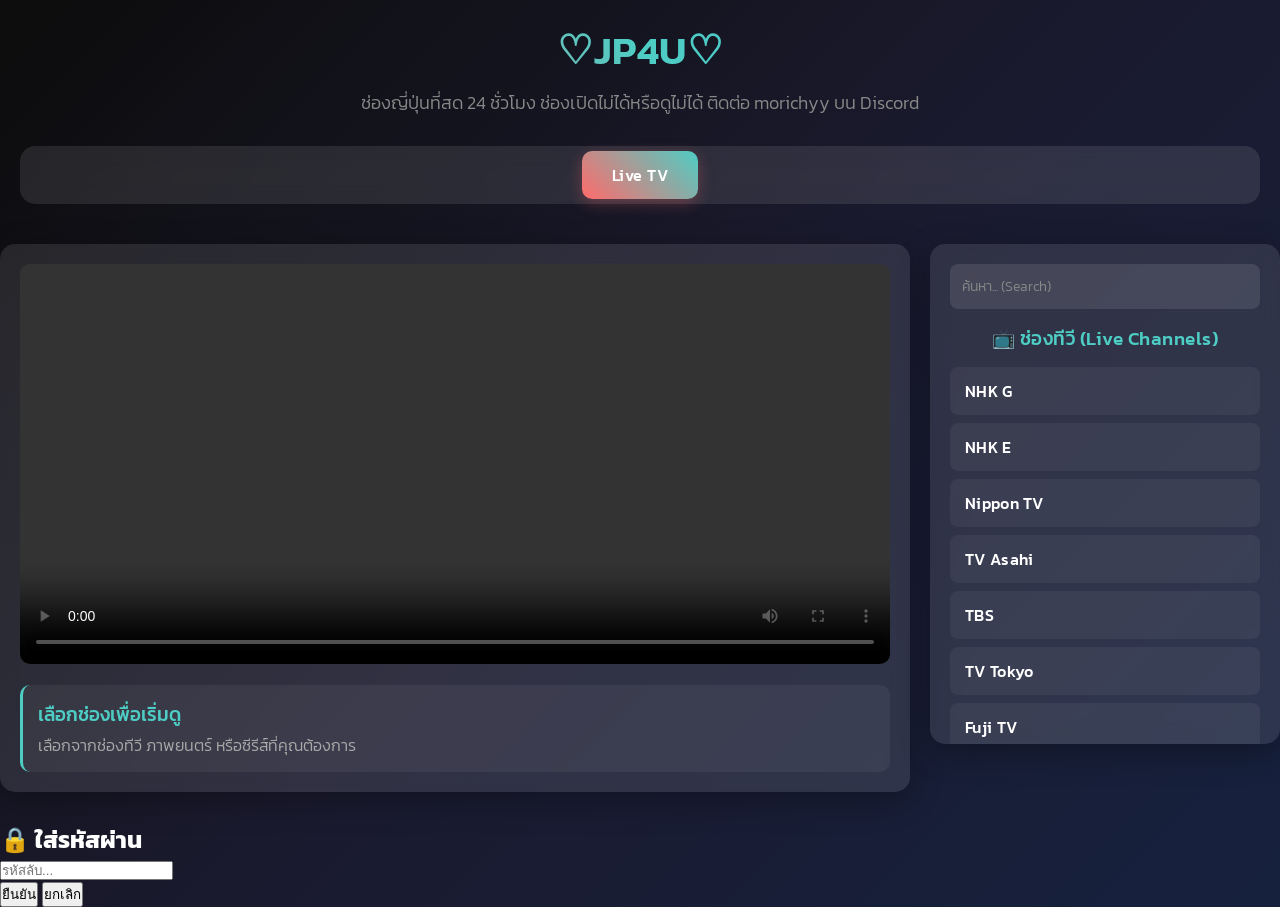
==== index.html @ f61f62c7 "Update index.html" ====
<!DOCTYPE html>
<html lang="en">
<head>
    <meta charset="UTF-8">
    <meta name="viewport" content="width=device-width, initial-scale=1.0">
    <title>🌸JP4U - IPTV ช่องญี่ปุ่นที่เยอะที่สุด🌸</title>
    
    <!-- Video.js CSS -->
    <link href="https://vjs.zencdn.net/8.6.1/video-js.css" rel="stylesheet">
    
    <!-- Kanit Thai Font -->
    <link href="https://fonts.googleapis.com/css2?family=Kanit:wght@300;400;500;600;700&display=swap" rel="stylesheet">
    
    <style>
        * {
            margin: 0;
            padding: 0;
            box-sizing: border-box;
        }

        body {
            font-family: 'Kanit', sans-serif;
            background: linear-gradient(135deg, #0c0c0c 0%, #1a1a2e 50%, #16213e 100%);
            color: #ffffff;
            min-height: 100vh;
        }

        .container {
            max-width: 1400px;
            margin: 0 auto;
            padding: 20px;
        }

        .header {
            text-align: center;
            margin-bottom: 30px;
        }

        .header h1 {
            font-size: 2.5rem;
            background: linear-gradient(45deg, #ff6b6b, #4ecdc4, #45b7d1);
            -webkit-background-clip: text;
            -webkit-text-fill-color: transparent;
            background-clip: text;
            margin-bottom: 10px;
            font-weight: 600;
            letter-spacing: 0.5px;
        }

        .header p {
            color: #888;
            font-size: 1.1rem;
            font-weight: 300;
        }

        .tabs {
            display: flex;
            justify-content: center;
            margin-bottom: 20px;
            background: rgba(255, 255, 255, 0.1);
            border-radius: 15px;
            padding: 5px;
            backdrop-filter: blur(10px);
        }

        .tab {
            padding: 12px 30px;
            cursor: pointer;
            border-radius: 10px;
            transition: all 0.3s ease;
            font-weight: 500;
            margin: 0 5px;
            letter-spacing: 0.5px;
        }

        .tab.active {
            background: linear-gradient(45deg, #ff6b6b, #4ecdc4);
            color: white;
            box-shadow: 0 4px 15px rgba(255, 107, 107, 0.3);
        }

        .tab:hover:not(.active) {
            background: rgba(255, 255, 255, 0.2);
        }

        .player-section {
            display: grid;
            grid-template-columns: 1fr 350px;
            gap: 20px;
            margin-bottom: 30px;
        }

        .video-container {
            background: rgba(255, 255, 255, 0.1);
            border-radius: 15px;
            padding: 20px;
            backdrop-filter: blur(10px);
            box-shadow: 0 8px 32px rgba(0, 0, 0, 0.3);
        }

        .video-js {
            width: 100%;
            height: 400px;
            border-radius: 10px;
        }

        .current-info {
            margin-top: 15px;
            padding: 15px;
            background: rgba(255, 255, 255, 0.05);
            border-radius: 10px;
            border-left: 3px solid #4ecdc4;
        }

        .current-info h3 {
            color: #4ecdc4;
            margin-bottom: 5px;
            font-weight: 500;
        }

        .current-info p {
            color: #aaa;
            font-weight: 300;
        }

        .channels-panel {
            background: rgba(255, 255, 255, 0.1);
            border-radius: 15px;
            padding: 20px;
            backdrop-filter: blur(10px);
            box-shadow: 0 8px 32px rgba(0, 0, 0, 0.3);
            max-height: 500px;
            overflow-y: auto;
        }

        .channels-panel h3 {
            margin-bottom: 15px;
            color: #4ecdc4;
            text-align: center;
            font-weight: 500;
            letter-spacing: 0.5px;
        }

        .content-section {
            display: none;
        }

        .content-section.active {
            display: block;
        }

        .channel-item, .movie-item, .series-item {
            padding: 12px;
            margin-bottom: 8px;
            background: rgba(255, 255, 255, 0.05);
            border-radius: 8px;
            cursor: pointer;
            transition: all 0.3s ease;
            border-left: 3px solid transparent;
        }

        .channel-item:hover, .movie-item:hover, .series-item:hover {
            background: rgba(255, 255, 255, 0.15);
            border-left-color: #4ecdc4;
            transform: translateX(5px);
        }

        .channel-item.active, .movie-item.active, .episode-item.active {
            background: linear-gradient(45deg, rgba(255, 107, 107, 0.3), rgba(78, 205, 196, 0.3));
            border-left-color: #ff6b6b;
        }

        .channel-name {
            font-weight: 500;
            font-size: 1rem;
            letter-spacing: 0.3px;
        }

        .series-episodes {
            margin-top: 10px;
            padding-left: 15px;
            display: none;
        }

        .series-item.expanded .series-episodes {
            display: block;
        }

        .episode-item {
            padding: 8px 12px;
            margin: 5px 0;
            background: rgba(255, 255, 255, 0.03);
            border-radius: 5px;
            cursor: pointer;
            font-size: 0.9rem;
            transition: all 0.2s ease;
            border-left: 3px solid transparent;
            font-weight: 400;
        }

        .episode-item:hover {
            background: rgba(78, 205, 196, 0.2);
            border-left-color: #4ecdc4;
        }

        .search-box {
            width: 100%;
            padding: 12px;
            margin-bottom: 15px;
            background: rgba(255, 255, 255, 0.1);
            border: none;
            border-radius: 8px;
            color: white;
            font-size: 14px;
            font-family: 'Kanit', sans-serif;
            font-weight: 300;
        }

        .search-box::placeholder {
            color: #888;
            font-family: 'Kanit', sans-serif;
        }

        .search-box:focus {
            outline: none;
            background: rgba(255, 255, 255, 0.15);
            box-shadow: 0 0 10px rgba(78, 205, 196, 0.3);
        }

        @media (max-width: 768px) {
            .player-section {
                grid-template-columns: 1fr;
            }
            
            .tabs {
                flex-wrap: wrap;
            }
            
            .tab {
                margin: 5px;
                padding: 10px 20px;
            }
            
            .header h1 {
                font-size: 2rem;
            }
        }

        /* Custom scrollbar */
        .channels-panel::-webkit-scrollbar {
            width: 6px;
        }

        .channels-panel::-webkit-scrollbar-track {
            background: rgba(255, 255, 255, 0.1);
            border-radius: 3px;
        }

        .channels-panel::-webkit-scrollbar-thumb {
            background: linear-gradient(45deg, #ff6b6b, #4ecdc4);
            border-radius: 3px;
        }

        .loading {
            text-align: center;
            padding: 20px;
            color: #888;
            font-weight: 300;
        }
    </style>
</head>
<body>
    <div class="container">
        <div class="header">
            <h1>♡JP4U♡</h1>
            <p>ช่องญี่ปุ่นที่สด 24 ชั่วโมง ช่องเปิดไม่ได้หรือดูไม่ได้ ติดต่อ morichyy บน Discord</p>
        </div>

        <div class="tabs">
            <div class="tab active" data-tab="live">Live TV</div>
           <! -- <div class="tab" data-tab="movies"></div> 
           <! -- <div class="tab" data-tab="series"></div>
        </div>

        <div class="player-section">
            <div class="video-container">
                <video
                    id="video-player"
                    class="video-js vjs-default-skin"
                    controls
                    preload="none"
                    width="100%"
                    height="400"
                    data-setup='{}'>
                    <p class="vjs-no-js">
                        To view this video please enable JavaScript, and consider upgrading to a web browser that
                        <a href="https://videojs.com/html5-video-support/" target="_blank">supports HTML5 video</a>.
                    </p>
                </video>
                
                <div class="current-info">
                    <h3 id="current-title">เลือกช่องเพื่อเริ่มดู</h3>
                    <p id="current-description">เลือกจากช่องทีวี ภาพยนตร์ หรือซีรีส์ที่คุณต้องการ</p>
                </div>
            </div>

            <div class="channels-panel">
                <input type="text" class="search-box" placeholder="ค้นหา... (Search)" id="search-input">
                
                <!-- Live TV Section -->
                <div class="content-section active" id="live-content">
                    <h3>📺 ช่องทีวี (Live Channels)</h3>
                    <div id="channels-list">
                        <div class="loading">กำลังโหลดช่องรายการ...</div>
                    </div>
                </div>

                <!-- Movies Section -->
                <div class="content-section" id="movies-content">
                    <h3>🎬 ภาพยนตร์ (Movies)</h3>
                    <div id="movies-list">
                        <div class="loading">กำลังโหลดภาพยนตร์...</div>
                    </div>
                </div>

                <!-- Series Section -->
                <div class="content-section" id="series-content">
                    <h3>📺 ซีรีส์ (TV Series)</h3>
                    <div id="series-list">
                        <div class="loading">กำลังโหลดซีรีส์...</div>
                    </div>
                </div>
            </div>
        </div>
    </div>

    <!-- Video.js JavaScript -->
    <script src="https://vjs.zencdn.net/8.6.1/video.min.js"></script>

    <script>
        // Wait for DOM to be fully loaded
        document.addEventListener('DOMContentLoaded', function() {
            console.log('DOM loaded, initializing app...');

            // Sample channels
            const liveChannels = [
				{
                    name: "NHK G",
                    url: "https://mt01.utako.moe/NHK_G/index.m3u8"
                },
                {
                    name: "NHK E",
                    url: "https://mt01.utako.moe/NHK_E/index.m3u8"
                },
                {
                    name: "Nippon TV",
                    url: "https://mt01.utako.moe/Nippon_TV/index.m3u8"
                },
                {
                    name: "TV Asahi",
                    url: "https://mt01.utako.moe/TV_Asahi/index.m3u8"
                },
                {
                    name: "TBS",
                    url: "https://mt01.utako.moe/TBS/index.m3u8"
                },
                {
                    name: "TV Tokyo",
                    url: "https://mt01.utako.moe/TV_Tokyo/index.m3u8"
                },
                {
                    name: "Fuji TV",
                    url: "https://mt01.utako.moe/Fuji_TV/index.m3u8"
                },
                {
                    name: "Tokyo MX1",
                    url: "https://mt01.utako.moe/Tokyo_MX1/index.m3u8"
                },
                {
                    name: "Tokyo MX2",
                    url: "https://mt01.utako.moe/mx2test/index.m3u8"
                },
                {
                    name: "MBS",
                    url: "https://mt01.utako.moe/mbs/index.m3u8"
                },
                {
                    name: "ABC",
                    url: "https://mt01.utako.moe/abc/index.m3u8"
                },
                {
                    name: "TV Osaka",
                    url: "https://mt01.utako.moe/tvo/index.m3u8"
                },
                {
                    name: "Kansai TV",
                    url: "https://mt01.utako.moe/kansaitv/index.m3u8"
                },
                {
                    name: "KBS",
                    url: "https://mt01.utako.moe/kbs/index.m3u8"
                },
                {
                    name: "SUN",
                    url: "https://mt01.utako.moe/suntv/index.m3u8"
                },
                {
                    name: "NHK BS",
                    url: "https://mt01.utako.moe/NHK_BS/index.m3u8"
                },
                {
                    name: "Animax",
                    url: "https://mt01.utako.moe/Animax/index.m3u8"
                },
                {
                    name: "BS11",
                    url: "https://mt01.utako.moe/BS11/index.m3u8"
                },
                {
                    name: "NHK BS4K",
                    url: "https://mt01.utako.moe/bsp4k/index.m3u8"
                },
                {
                    name: "BS NTV",
                    url: "https://mt01.utako.moe/bsntv/index.m3u8"
                },
                {
                    name: "BS Asahi",
                    url: "https://mt01.utako.moe/bsasahi/index.m3u8"
                },
                {
                    name: "BS TBS",
                    url: "https://mt01.utako.moe/bstbs/index.m3u8"
                },
                {
                    name: "BS TV Tokyo",
                    url: "https://mt01.utako.moe/bstvtokyo/index.m3u8"
                },
                {
                    name: "BS Fuji",
                    url: "https://mt01.utako.moe/bsfuji/index.m3u8"
                },
                {
                    name: "BS TV Tokyo 4K",
                    url: "https://mt01.utako.moe/bstx4k/index.m3u8"
                },
                {
                    name: "WOWOW Prime",
                    url: "https://mt01.utako.moe/wprime/index.m3u8"
                },
                {
                    name: "WOWOW Cinema",
                    url: "https://mt01.utako.moe/wcinema/index.m3u8"
                },
                {
                    name: "WOWOW Live",
                    url: "https://mt01.utako.moe/wlive/index.m3u8"
                },
                {
                    name: "Animax",
                    url: "https://ca01.utako.moe/Animax/index.m3u8"
                },
                {
                    name: "Nihon Eiga Senmon",
                    url: "https://ca01.utako.moe/nihoneiga/index.m3u8"
                },
                {
                    name: "Sky A",
                    url: "https://ca01.utako.moe/skya/index.m3u8"
                },
                {
                    name: "JCOM BS",
                    url: "https://mt01.utako.moe/jcom_bs/index.m3u8"
                },
                {
                    name: "Green Channel",
                    url: "https://mt01.utako.moe/green/index.m3u8"
                },
                {
                    name: "JSport 1",
                    url: "https://mt01.utako.moe/js1/index.m3u8"
                },
                {
                    name: "JSport 2",
                    url: "https://mt01.utako.moe/js2/index.m3u8"
                },
                {
                    name: "JSport 3",
                    url: "https://mt01.utako.moe/js3/index.m3u8"
                },
                {
                    name: "JSport 4",
                    url: "https://mt01.utako.moe/js4/index.m3u8"
                },
                {
                    name: "Gaora Sports",
                    url: "https://mt01.utako.moe/gaora/index.m3u8"
                },
                {
                    name: "Fighting TV Samurai",
                    url: "https://ca01.utako.moe/fighting_tv/index.m3u8"
                },
                {
                    name: "Sport Live Plus",
                    url: "https://ca01.utako.moe/sport_live_plus/index.m3u8"
                },
                {
                    name: "AT-X",
                    url: "https://mt01.utako.moe/AT-X/index.m3u8"
                },
                {
                    name: "QVC",
                    url: "https://cdn-live1.qvc.jp/iPhone/1501/1501.m3u8"
                },
                {
                    name: "Space Shower TV",
                    url: "https://ca01.utako.moe/spaceshower/index.m3u8"
                },
                {
                    name: "MTV Japan",
                    url: "https://ca01.utako.moe/mtv/index.m3u8"
                },
                {
                    name: "Kayo Pops",
                    url: "https://ca01.utako.moe/kayopops/index.m3u8"
                },
                {
                    name: "Disney Channel Japan",
                    url: "https://ca01.utako.moe/disneychan/index.m3u8"
                },
                {
                    name: "Cartoon Network Japan",
                    url: "https://ca01.utako.moe/cartoon_network/index.m3u8"
                },
                {
                    name: "Nittele G+",
                    url: "https://ca01.utako.moe/ntvgplus/index.m3u8"
                },
                {
                    name: "Family Gekijyo",
                    url: "https://ca01.utako.moe/familygeki/index.m3u8"
                },
                {
                    name: "Mondo TV",
                    url: "https://ca01.utako.moe/mondo/index.m3u8"
                },
                {
                    name: "TV Asahi Channel 1",
                    url: "https://ca01.utako.moe/ex_ch1/index.m3u8"
                },
                {
                    name: "TV Asahi Channel 2",
                    url: "https://ca01.utako.moe/ex_ch2/index.m3u8"
                },
                {
                    name: "Fuji TV ONE",
                    url: "https://ca01.utako.moe/fuji_one/index.m3u8"
                },
                {
                    name: "Fuji TV TWO",
                    url: "https://ca01.utako.moe/fuji_two/index.m3u8"
                },
                {
                    name: "Fuji TV NEXT",
                    url: "https://ca01.utako.moe/fuji_next/index.m3u8"
                },
                {
                    name: "Neco Channel",
                    url: "https://ca01.utako.moe/neco/index.m3u8"
                },
                {
                    name: "Dlife",
                    url: "https://ca01.utako.moe/dlife/index.m3u8"
                },
                {
                    name: "Toei Channel",
                    url: "https://ca01.utako.moe/toei/index.m3u8"
                },
                {
                    name: "Entermei Tele",
                    url: "https://ca01.utako.moe/entermei_tele/index.m3u8"
                },
                {
                    name: "Home Drama Channel",
                    url: "https://ca01.utako.moe/homedrama/index.m3u8"
                },
                {
                    name: "TBS Channel 1",
                    url: "https://ca01.utako.moe/tbsch1/index.m3u8"
                },
                {
                    name: "TBS Channel 2",
                    url: "https://ca01.utako.moe/tbsch2/index.m3u8"
                },
                {
                    name: "Channel Ginga",
                    url: "https://ca01.utako.moe/gingach/index.m3u8"
                },
                {
                    name: "Tabi Channel",
                    url: "https://ca01.utako.moe/tabi/index.m3u8"
                },
                {
                    name: "Pigoo🔞(NSFW)",
                    url: "https://ca01.utako.moe/pigoo/index.m3u8"
                },
                {
                    name: "V Paradise💸🔞 (NSFW)",
                    url: "https://ca01.utako.moe/v_paradise/index.m3u8"
                }
            ];

            const movies = [
                {
                    name: "[พากย์ไทย] Teasing Master Takagi-san Movie - แกล้งนัก (รัก)นะรู้ยัง?",
                    url: "https://vod4.akamai-stream.com:8701/8DgDiMnH9HsWTf8PtdKaUg/1749253483/vodmux-lx3/client_6/vod/movie/P_Teasing_Master_Takagi_San_Movie_2024_JP_720.mp4/chunk.m3u8"
                }
            ];

            const series = [
                {
                    name: "[พากย์ไทย] Beyond Goodbye (2024) เกินจะเอ่ยคำลา",
                    episodes: [
                        { name: "เร็วๆนี้", url: "" }
                    ]
                }
            ];

			function playContent(content, type) {
    console.log('Playing content:', content.name, content.url);
    currentContent = content;

    if (!player) {
        console.error('Player not initialized');
        return;
    }

    try {
        // Update player source
        player.src({
            src: content.url,
            type: content.url.includes('.m3u8') ? 'application/x-mpegURL' : 'video/mp4'
        });

        // Update current info
        document.getElementById('current-title').textContent = content.name;
        document.getElementById('current-description').textContent = `กำลังเล่น: ${content.name}`;

        // Play the content
        player.ready(() => {
            player.play().catch(e => {
                console.log('Autoplay prevented:', e);
            });
        });
    } catch (error) {
        console.error('Error playing content:', error);
    }
}


            // Initialize Video.js player
            let player;
            
            try {
                player = videojs('video-player', {
                    fluid: true,
                    responsive: true,
                    playbackRates: [0.5, 1, 1.25, 1.5, 2],
                    controls: true,
                    preload: 'none'
                });
                console.log('Video.js player initialized');
            } catch (error) {
                console.error('Error initializing Video.js:', error);
            }

            // Current content tracking
            let currentContent = null;

            // Tab switching
            document.querySelectorAll('.tab').forEach(tab => {
                tab.addEventListener('click', () => {
                    console.log('Tab clicked:', tab.getAttribute('data-tab'));
                    
                    // Remove active class from all tabs
                    document.querySelectorAll('.tab').forEach(t => t.classList.remove('active'));
                    document.querySelectorAll('.content-section').forEach(s => s.classList.remove('active'));
                    
                    // Add active class to clicked tab
                    tab.classList.add('active');
                    const tabName = tab.getAttribute('data-tab');
                    document.getElementById(tabName + '-content').classList.add('active');
                    
                    // Clear search
                    document.getElementById('search-input').value = '';
                    filterContent('');
                });
            });

            // Search functionality
            document.getElementById('search-input').addEventListener('input', (e) => {
                filterContent(e.target.value.toLowerCase());
            });

            function filterContent(searchTerm) {
                const activeSection = document.querySelector('.content-section.active');
                const items = activeSection.querySelectorAll('.channel-item, .movie-item, .series-item');
                
                items.forEach(item => {
                    const name = item.querySelector('.channel-name')?.textContent.toLowerCase() || 
                               item.textContent.toLowerCase();
                    item.style.display = name.includes(searchTerm) ? 'block' : 'none';
                });
            }

            // Load content
            function loadChannels() {
                console.log('Loading channels...');
                const channelsList = document.getElementById('channels-list');
                channelsList.innerHTML = '';
                
                liveChannels.forEach((channel, index) => {
                    const channelDiv = document.createElement('div');
                    channelDiv.className = 'channel-item';
                    channelDiv.innerHTML = `<div class="channel-name">${channel.name}</div>`;
                    
                    channelDiv.addEventListener('click', () => {
                        console.log('Channel clicked:', channel.name);
                        playContent(channel, 'channel');
                        setActiveItem(channelDiv, 'channel-item');
                    });
                    
                    channelsList.appendChild(channelDiv);
                });
                console.log('Channels loaded');
            }

            function loadMovies() {
                console.log('Loading movies...');
                const moviesList = document.getElementById('movies-list');
                moviesList.innerHTML = '';
                
                movies.forEach(movie => {
                    const movieDiv = document.createElement('div');
                    movieDiv.className = 'movie-item';
                    movieDiv.innerHTML = `<div class="channel-name">${movie.name}</div>`;
                    
                    movieDiv.addEventListener('click', () => {
                        console.log('Movie clicked:', movie.name);
                        playContent(movie, 'movie');
                        setActiveItem(movieDiv, 'movie-item');
                    });
                    
                    moviesList.appendChild(movieDiv);
                });
                console.log('Movies loaded');
            }

            function loadSeries() {
                console.log('Loading series...');
                const seriesList = document.getElementById('series-list');
                seriesList.innerHTML = '';
                
                series.forEach(show => {
                    const seriesDiv = document.createElement('div');
                    seriesDiv.className = 'series-item';
                    seriesDiv.innerHTML = `
                        <div class="channel-name">${show.name}</div>
                        <div class="series-episodes">
                            ${show.episodes.map(episode => 
                                `<div class="episode-item" data-url="${episode.url}">${episode.name}</div>`
                            ).join('')}
                        </div>
                    `;
                    
                    // Toggle episodes visibility
                    seriesDiv.addEventListener('click', (e) => {
                        if (!e.target.classList.contains('episode-item')) {
                            seriesDiv.classList.toggle('expanded');
                        }
                    });
                    
                    // Episode click handlers
                    seriesDiv.querySelectorAll('.episode-item').forEach(episodeDiv => {
                        episodeDiv.addEventListener('click', (e) => {
                            e.stopPropagation();
                            const episodeData = {
                                name: episodeDiv.textContent,
                                url: episodeDiv.getAttribute('data-url')
                            };
                            console.log('Episode clicked:', episodeData.name);
                            playContent(episodeData, 'episode');
                            setActiveItem(episodeDiv, 'episode-item');
                        });
                    });
                    
                    seriesList.appendChild(seriesDiv);
                });
                console.log('Series loaded');
            }

            function setActiveItem(element, className) {
                // Remove active class from all items of the same type
                document.querySelectorAll('.' + className).forEach(item => {
                    item.classList.remove('active');
                });
                // Add active class to clicked item
                element.classList.add('active');
            }

            function playContent(content, type) {
                console.log('Playing content:', content.name, content.url);
                currentContent = content;
                
                if (!player) {
                    console.error('Player not initialized');
                    return;
                }
                
                try {
                    // Update player source
                    player.src({
                        src: content.url,
                        type: content.url.includes('.m3u8') ? 'application/x-mpegURL' : 'video/mp4'
                    });
                    
                    // Update current info
                    document.getElementById('current-title').textContent = content.name;
                    document.getElementById('current-description').textContent = `กำลังเล่น: ${content.name}`;
                    
                    // Play the content
                    player.ready(() => {
                        player.play().catch(e => {
                            console.log('Autoplay prevented:', e);
                        });
                    });
                } catch (error) {
                    console.error('Error playing content:', error);
                }
            }

            // Initialize content
            setTimeout(() => {
                loadChannels();
                loadMovies();
                loadSeries();
            }, 100);

            // Player event listeners
            if (player) {
                player.ready(() => {
                    console.log('Player is ready');
                });

                player.on('error', (e) => {
                    console.error('Player error:', e);
                    alert('Error loading stream. Please try another channel.');
                });

                player.on('loadstart', () => {
                    console.log('Loading started');
                });

                player.on('canplay', () => {
                    console.log('Can start playing');
                });
            }
        });
    </script>
</body>

	
  <!-- Popup Lock Modal -->
  <div id="lockModal" class="modal hidden">
    <div class="modal-content">
      <h2>🔒 ใส่รหัสผ่าน</h2>
      <input type="password" id="channelPassword" placeholder="รหัสลับ..." />
      <div class="modal-buttons">
        <button onclick="checkPassword()">ยืนยัน</button>
        <button onclick="closeLockModal()">ยกเลิก</button>
      </div>
      <p id="errorMessage" style="color:red; display:none;">❌ รหัสไม่ถูกต้อง!</p>
    </div>
  </div>

<script>
    let player = videojs('videoPlayer');
    let currentTab = 'live';
    let currentContent = null;
    let pendingLockedContent = null;
    const lockedChannels = ["Pigoo🔞(NSFW)", "V Paradise💸🔞 (NSFW)"];
    const channelPassword = "1234"; // ✅ ฟลุ๊คเปลี่ยนได้
</script>
	
</html>
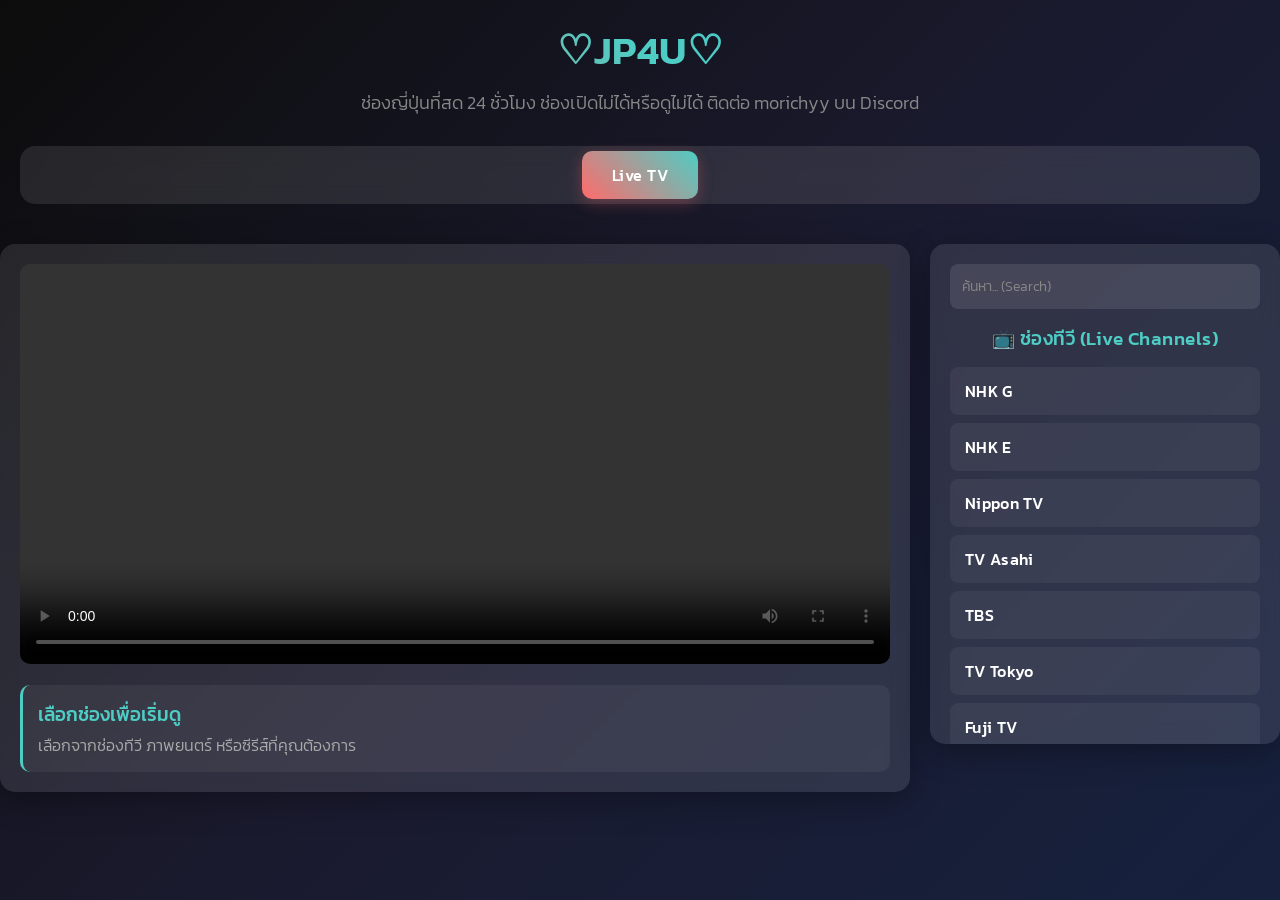
==== commit 4324ec64: "Update index.html" ====
--- a/index.html
+++ b/index.html
@@ -867,33 +867,164 @@
             }
         });
     </script>
-</body>
+
+	<!-- Popup Password Modal -->
+<div id="passwordModal" class="modal">
+  <div class="modal-content">
+    <h2>🔒 ช่องนี้ล็อกอยู่</h2>
+    <p>กรุณาใส่รหัสผ่านเพื่อเข้าชม</p>
+    <input type="password" id="channelPassword" placeholder="ใส่รหัสผ่าน...">
+    <div class="modal-buttons">
+      <button id="submitPassword">ยืนยัน</button>
+      <button id="cancelPassword">ยกเลิก</button>
+    </div>
+    <p id="passwordError" style="color: red; display:none; margin-top:10px;">รหัสผ่านไม่ถูกต้อง!</p>
+  </div>
+</div>
+
+<style>
+/* Modal popup style */
+.modal {
+  display: none;
+  position: fixed;
+  z-index: 9999;
+  left: 0;
+  top: 0;
+  width: 100%;
+  height: 100%;
+  background: rgba(0,0,0,0.75);
+  justify-content: center;
+  align-items: center;
+}
+
+.modal-content {
+  background: #1a1a2e;
+  padding: 25px;
+  border-radius: 12px;
+  width: 300px;
+  text-align: center;
+  box-shadow: 0 0 15px rgba(0,0,0,0.5);
+}
+
+.modal-content h2 {
+  margin-bottom: 10px;
+  color: #ff6b6b;
+}
+
+.modal-content p {
+  margin-bottom: 15px;
+  font-size: 14px;
+  color: #ccc;
+}
+
+.modal-content input {
+  width: 100%;
+  padding: 10px;
+  margin-bottom: 15px;
+  border: none;
+  border-radius: 8px;
+  outline: none;
+  font-size: 14px;
+  text-align: center;
+}
+
+.modal-buttons {
+  display: flex;
+  justify-content: space-between;
+}
+
+.modal-buttons button {
+  flex: 1;
+  margin: 0 5px;
+  padding: 10px;
+  border: none;
+  border-radius: 8px;
+  cursor: pointer;
+  background: linear-gradient(45deg, #4ecdc4, #45b7d1);
+  color: white;
+  font-weight: bold;
+  transition: 0.3s;
+}
+
+.modal-buttons button:hover {
+  background: linear-gradient(45deg, #ff6b6b, #4ecdc4);
+}
+</style>
+
+<script>
+let lockedChannels = ["Pigoo🔞(NSFW)", "V Paradise💸🔞 (NSFW)"];
+let correctPassword = "1234"; // ฟลุ๊คเปลี่ยนรหัสได้ตรงนี้
+let pendingChannel = null;
+
+// ฟังก์ชันแก้ไขจาก loadChannels()
+function loadChannels() {
+  console.log('Loading channels...');
+  const channelsList = document.getElementById('channels-list');
+  channelsList.innerHTML = '';
+  
+  liveChannels.forEach((channel) => {
+    const channelDiv = document.createElement('div');
+    channelDiv.className = 'channel-item';
+    channelDiv.innerHTML = `<div class="channel-name">${channel.name}</div>`;
+    
+    channelDiv.addEventListener('click', () => {
+      console.log('Channel clicked:', channel.name);
+      if (lockedChannels.includes(channel.name)) {
+        pendingChannel = channel;
+        document.getElementById("passwordModal").style.display = "flex";
+      } else {
+        playContent(channel, 'channel');
+        setActiveItem(channelDiv, 'channel-item');
+      }
+    });
+    
+    channelsList.appendChild(channelDiv);
+  });
+  console.log('Channels loaded');
+}
+
+// Password modal actions
+document.getElementById("submitPassword").addEventListener("click", () => {
+  let inputPass = document.getElementById("channelPassword").value;
+  if (inputPass === correctPassword) {
+    document.getElementById("passwordModal").style.display = "none";
+    document.getElementById("passwordError").style.display = "none";
+    document.getElementById("channelPassword").value = "";
+    if (pendingChannel) {
+      playContent(pendingChannel, 'channel');
+      setActiveItem(
+        [...document.querySelectorAll('.channel-item')].find(item => 
+          item.textContent.includes(pendingChannel.name)), 'channel-item');
+      pendingChannel = null;
+    }
+  } else {
+    document.getElementById("passwordError").style.display = "block";
+  }
+});
+
+document.getElementById("cancelPassword").addEventListener("click", () => {
+  document.getElementById("passwordModal").style.display = "none";
+  document.getElementById("passwordError").style.display = "none";
+  document.getElementById("channelPassword").value = "";
+  pendingChannel = null;
+});
+
+// กดนอกกล่องปิด modal ได้
+window.addEventListener("click", (e) => {
+  if (e.target.id === "passwordModal") {
+    document.getElementById("passwordModal").style.display = "none";
+    document.getElementById("passwordError").style.display = "none";
+    document.getElementById("channelPassword").value = "";
+    pendingChannel = null;
+  }
+});
+</script>
 
 	
-  <!-- Popup Lock Modal -->
-  <div id="lockModal" class="modal hidden">
-    <div class="modal-content">
-      <h2>🔒 ใส่รหัสผ่าน</h2>
-      <input type="password" id="channelPassword" placeholder="รหัสลับ..." />
-      <div class="modal-buttons">
-        <button onclick="checkPassword()">ยืนยัน</button>
-        <button onclick="closeLockModal()">ยกเลิก</button>
-      </div>
-      <p id="errorMessage" style="color:red; display:none;">❌ รหัสไม่ถูกต้อง!</p>
-    </div>
-  </div>
-
-<script>
-    let player = videojs('videoPlayer');
-    let currentTab = 'live';
-    let currentContent = null;
-    let pendingLockedContent = null;
-    const lockedChannels = ["Pigoo🔞(NSFW)", "V Paradise💸🔞 (NSFW)"];
-    const channelPassword = "1234"; // ✅ ฟลุ๊คเปลี่ยนได้
-</script>
-	
+</body>	
 </html>
 
 
 
 
+
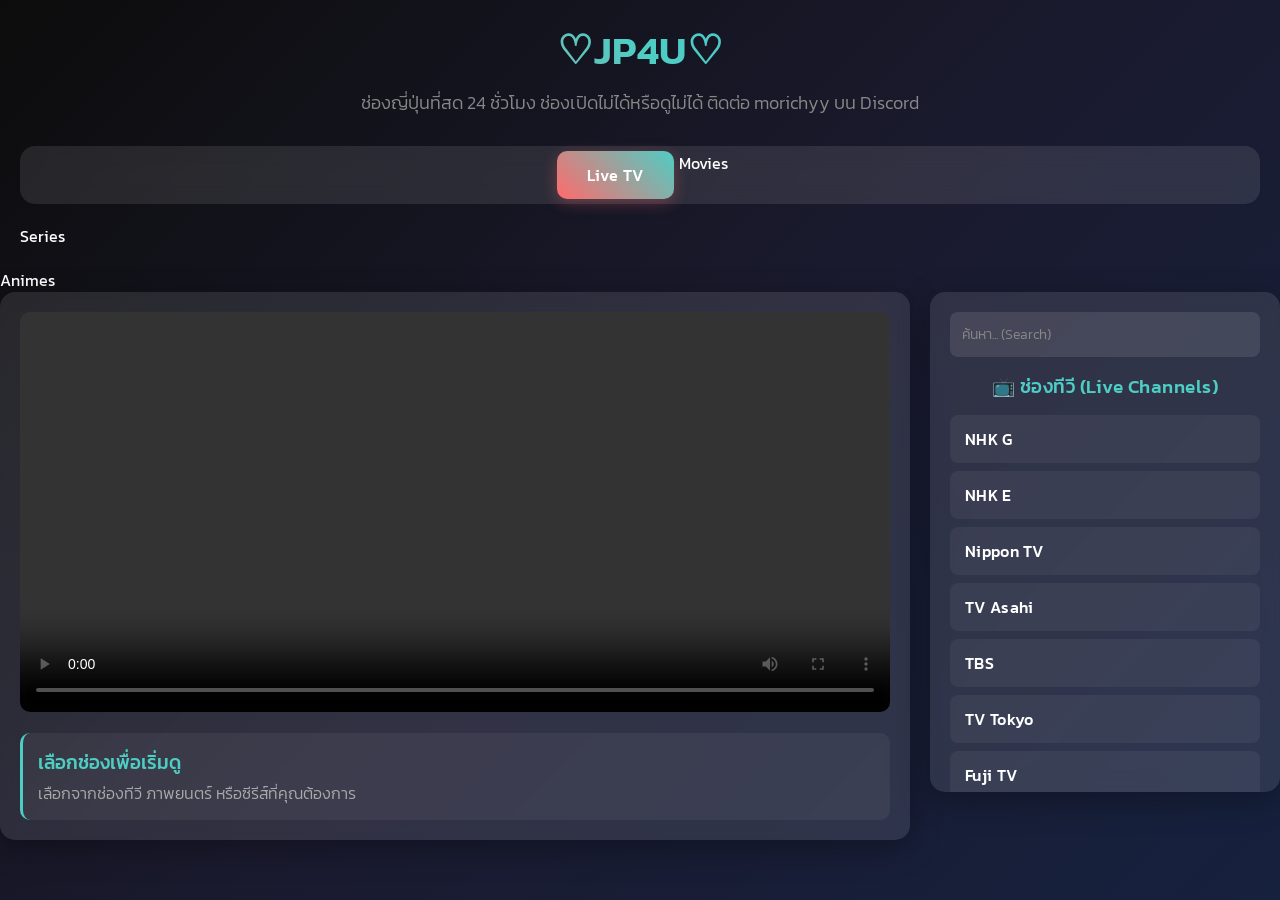
==== commit 8d9dde77: "Update index.html" ====
--- a/index.html
+++ b/index.html
@@ -278,8 +278,9 @@
 
         <div class="tabs">
             <div class="tab active" data-tab="live">Live TV</div>
-           <! -- <div class="tab" data-tab="movies"></div> 
-           <! -- <div class="tab" data-tab="series"></div>
+           <! -- <div class="tab" data-tab="movies">Movies</div> 
+           <! -- <div class="tab" data-tab="series">Series</div>
+		   <! -- <div class="tab" data-tab="anime">Animes</div>
         </div>
 
         <div class="player-section">
@@ -330,6 +331,15 @@
                         <div class="loading">กำลังโหลดซีรีส์...</div>
                     </div>
                 </div>
+
+				<!-- Animes Section -->
+				<div class="content-section" id="series-content">
+                    <h3>📺 ซีรีส์ (TV Series)</h3>
+                    <div id="anime-list">
+                        <div class="loading">กำลังโหลดอนิเมะ...</div>
+                    </div>
+                </div>
+				
             </div>
         </div>
     </div>
@@ -867,160 +877,6 @@
             }
         });
     </script>
-
-	<!-- Popup Password Modal -->
-<div id="passwordModal" class="modal">
-  <div class="modal-content">
-    <h2>🔒 ช่องนี้ล็อกอยู่</h2>
-    <p>กรุณาใส่รหัสผ่านเพื่อเข้าชม</p>
-    <input type="password" id="channelPassword" placeholder="ใส่รหัสผ่าน...">
-    <div class="modal-buttons">
-      <button id="submitPassword">ยืนยัน</button>
-      <button id="cancelPassword">ยกเลิก</button>
-    </div>
-    <p id="passwordError" style="color: red; display:none; margin-top:10px;">รหัสผ่านไม่ถูกต้อง!</p>
-  </div>
-</div>
-
-<style>
-/* Modal popup style */
-.modal {
-  display: none;
-  position: fixed;
-  z-index: 9999;
-  left: 0;
-  top: 0;
-  width: 100%;
-  height: 100%;
-  background: rgba(0,0,0,0.75);
-  justify-content: center;
-  align-items: center;
-}
-
-.modal-content {
-  background: #1a1a2e;
-  padding: 25px;
-  border-radius: 12px;
-  width: 300px;
-  text-align: center;
-  box-shadow: 0 0 15px rgba(0,0,0,0.5);
-}
-
-.modal-content h2 {
-  margin-bottom: 10px;
-  color: #ff6b6b;
-}
-
-.modal-content p {
-  margin-bottom: 15px;
-  font-size: 14px;
-  color: #ccc;
-}
-
-.modal-content input {
-  width: 100%;
-  padding: 10px;
-  margin-bottom: 15px;
-  border: none;
-  border-radius: 8px;
-  outline: none;
-  font-size: 14px;
-  text-align: center;
-}
-
-.modal-buttons {
-  display: flex;
-  justify-content: space-between;
-}
-
-.modal-buttons button {
-  flex: 1;
-  margin: 0 5px;
-  padding: 10px;
-  border: none;
-  border-radius: 8px;
-  cursor: pointer;
-  background: linear-gradient(45deg, #4ecdc4, #45b7d1);
-  color: white;
-  font-weight: bold;
-  transition: 0.3s;
-}
-
-.modal-buttons button:hover {
-  background: linear-gradient(45deg, #ff6b6b, #4ecdc4);
-}
-</style>
-
-<script>
-let lockedChannels = ["Pigoo🔞(NSFW)", "V Paradise💸🔞 (NSFW)"];
-let correctPassword = "1234"; // ฟลุ๊คเปลี่ยนรหัสได้ตรงนี้
-let pendingChannel = null;
-
-// ฟังก์ชันแก้ไขจาก loadChannels()
-function loadChannels() {
-  console.log('Loading channels...');
-  const channelsList = document.getElementById('channels-list');
-  channelsList.innerHTML = '';
-  
-  liveChannels.forEach((channel) => {
-    const channelDiv = document.createElement('div');
-    channelDiv.className = 'channel-item';
-    channelDiv.innerHTML = `<div class="channel-name">${channel.name}</div>`;
-    
-    channelDiv.addEventListener('click', () => {
-      console.log('Channel clicked:', channel.name);
-      if (lockedChannels.includes(channel.name)) {
-        pendingChannel = channel;
-        document.getElementById("passwordModal").style.display = "flex";
-      } else {
-        playContent(channel, 'channel');
-        setActiveItem(channelDiv, 'channel-item');
-      }
-    });
-    
-    channelsList.appendChild(channelDiv);
-  });
-  console.log('Channels loaded');
-}
-
-// Password modal actions
-document.getElementById("submitPassword").addEventListener("click", () => {
-  let inputPass = document.getElementById("channelPassword").value;
-  if (inputPass === correctPassword) {
-    document.getElementById("passwordModal").style.display = "none";
-    document.getElementById("passwordError").style.display = "none";
-    document.getElementById("channelPassword").value = "";
-    if (pendingChannel) {
-      playContent(pendingChannel, 'channel');
-      setActiveItem(
-        [...document.querySelectorAll('.channel-item')].find(item => 
-          item.textContent.includes(pendingChannel.name)), 'channel-item');
-      pendingChannel = null;
-    }
-  } else {
-    document.getElementById("passwordError").style.display = "block";
-  }
-});
-
-document.getElementById("cancelPassword").addEventListener("click", () => {
-  document.getElementById("passwordModal").style.display = "none";
-  document.getElementById("passwordError").style.display = "none";
-  document.getElementById("channelPassword").value = "";
-  pendingChannel = null;
-});
-
-// กดนอกกล่องปิด modal ได้
-window.addEventListener("click", (e) => {
-  if (e.target.id === "passwordModal") {
-    document.getElementById("passwordModal").style.display = "none";
-    document.getElementById("passwordError").style.display = "none";
-    document.getElementById("channelPassword").value = "";
-    pendingChannel = null;
-  }
-});
-</script>
-
-	
 </body>	
 </html>
 
@@ -1028,3 +884,5 @@
 
 
 
+
+
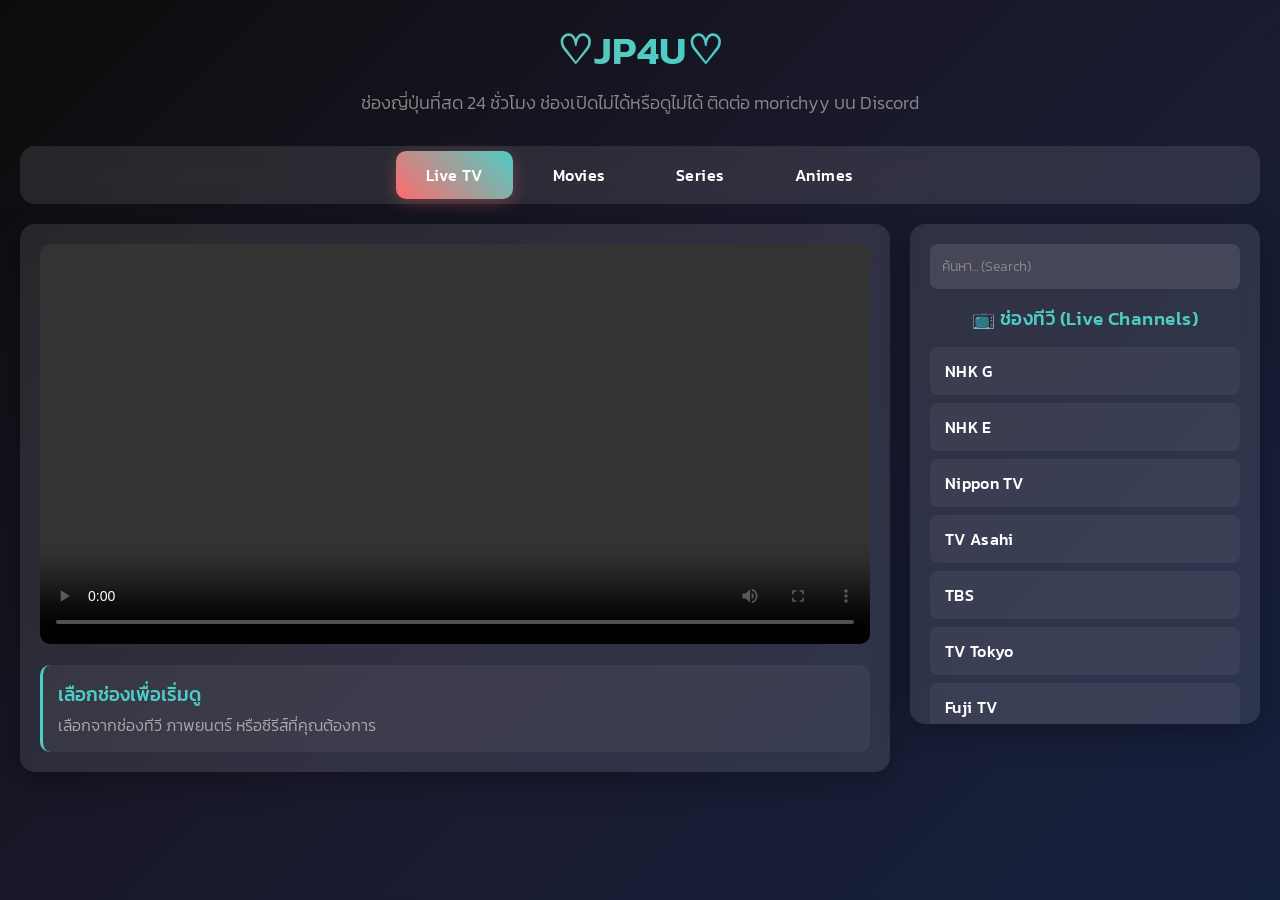
==== commit 65b391c1: "Update index.html" ====
--- a/index.html
+++ b/index.html
@@ -149,7 +149,7 @@
             display: block;
         }
 
-        .channel-item, .movie-item, .series-item {
+        .channel-item, .movie-item, .series-item, .anime-item {
             padding: 12px;
             margin-bottom: 8px;
             background: rgba(255, 255, 255, 0.05);
@@ -159,13 +159,13 @@
             border-left: 3px solid transparent;
         }
 
-        .channel-item:hover, .movie-item:hover, .series-item:hover {
+        .channel-item:hover, .movie-item:hover, .series-item:hover, .anime-item:hover {
             background: rgba(255, 255, 255, 0.15);
             border-left-color: #4ecdc4;
             transform: translateX(5px);
         }
 
-        .channel-item.active, .movie-item.active, .episode-item.active {
+        .channel-item.active, .movie-item.active, .episode-item.active, .animelist-item.active {
             background: linear-gradient(45deg, rgba(255, 107, 107, 0.3), rgba(78, 205, 196, 0.3));
             border-left-color: #ff6b6b;
         }
@@ -199,6 +199,33 @@
         }
 
         .episode-item:hover {
+            background: rgba(78, 205, 196, 0.2);
+            border-left-color: #4ecdc4;
+        }
+
+		.anime-episodes {
+            margin-top: 10px;
+            padding-left: 15px;
+            display: none;
+        }
+
+        .anime-item.expanded .anime-episodes {
+            display: block;
+        }
+
+        .animelist-item {
+            padding: 8px 12px;
+            margin: 5px 0;
+            background: rgba(255, 255, 255, 0.03);
+            border-radius: 5px;
+            cursor: pointer;
+            font-size: 0.9rem;
+            transition: all 0.2s ease;
+            border-left: 3px solid transparent;
+            font-weight: 400;
+        }
+
+        .animelist-item:hover {
             background: rgba(78, 205, 196, 0.2);
             border-left-color: #4ecdc4;
         }
@@ -278,9 +305,9 @@
 
         <div class="tabs">
             <div class="tab active" data-tab="live">Live TV</div>
-           <! -- <div class="tab" data-tab="movies">Movies</div> 
-           <! -- <div class="tab" data-tab="series">Series</div>
-		   <! -- <div class="tab" data-tab="anime">Animes</div>
+            <div class="tab" data-tab="movies">Movies</div> 
+            <div class="tab" data-tab="series">Series</div>
+		    <div class="tab" data-tab="anime">Animes</div>
         </div>
 
         <div class="player-section">
@@ -886,3 +913,4 @@
 
 
 
+
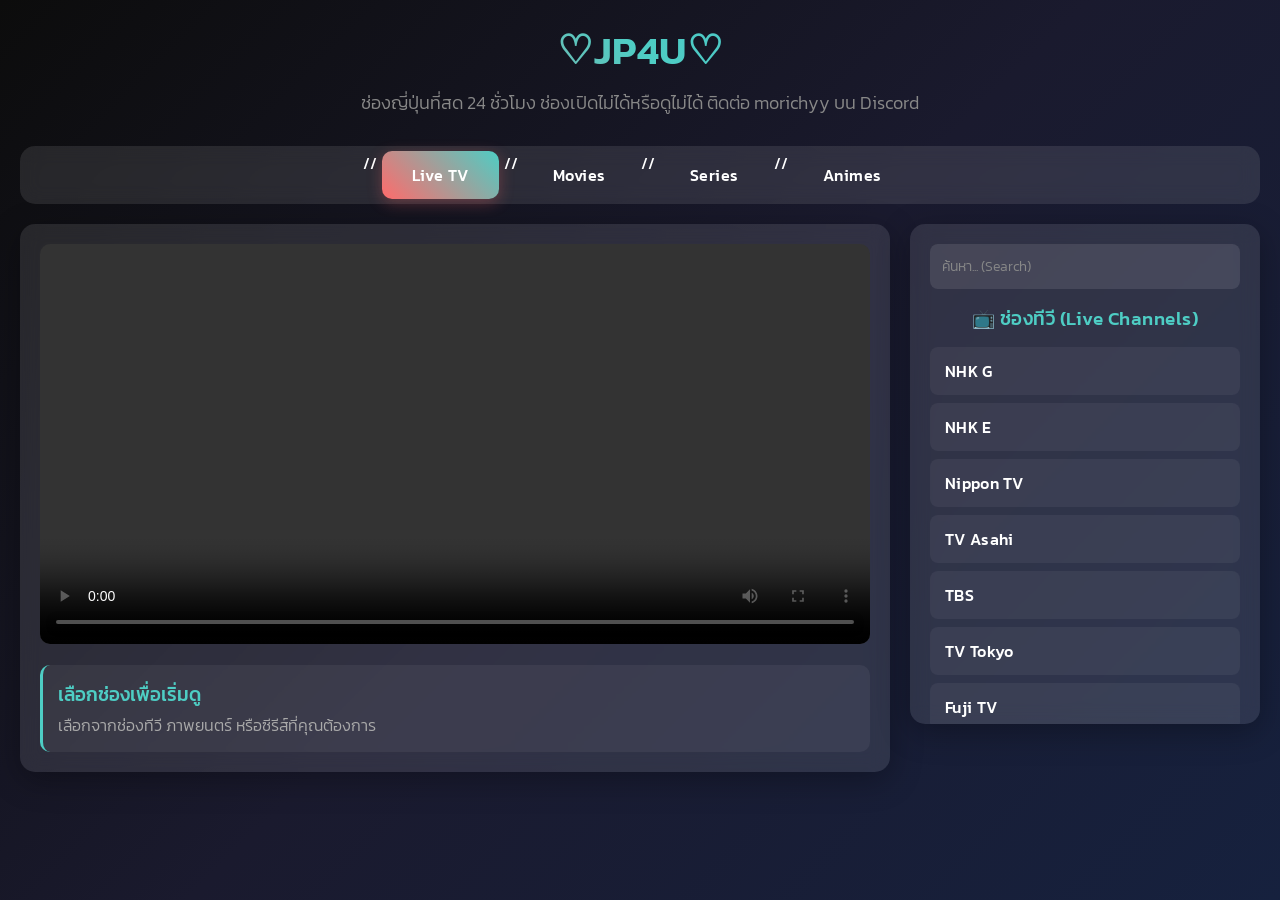
==== commit 3098d9d7: "Update index.html" ====
--- a/index.html
+++ b/index.html
@@ -304,10 +304,10 @@
         </div>
 
         <div class="tabs">
-            <div class="tab active" data-tab="live">Live TV</div>
-            <div class="tab" data-tab="movies">Movies</div> 
-            <div class="tab" data-tab="series">Series</div>
-		    <div class="tab" data-tab="anime">Animes</div>
+            // <div class="tab active" data-tab="live">Live TV</div>
+            // <div class="tab" data-tab="movies">Movies</div> 
+            // <div class="tab" data-tab="series">Series</div>
+		    // <div class="tab" data-tab="anime">Animes</div>
         </div>
 
         <div class="player-section">
@@ -360,8 +360,8 @@
                 </div>
 
 				<!-- Animes Section -->
-				<div class="content-section" id="series-content">
-                    <h3>📺 ซีรีส์ (TV Series)</h3>
+				<div class="content-section" id="anime-content">
+                    <h3>📺 Anime (อนิเมะ)</h3>
                     <div id="anime-list">
                         <div class="loading">กำลังโหลดอนิเมะ...</div>
                     </div>
@@ -658,6 +658,15 @@
                 {
                     name: "[พากย์ไทย] Beyond Goodbye (2024) เกินจะเอ่ยคำลา",
                     episodes: [
+                        { name: "เร็วๆนี้", url: "" }
+                    ]
+                }
+            ];
+
+			const animes = [
+                {
+                    name: "[พากย์ไทย] Beyond Goodbye (2024) เกินจะเอ่ยคำลา",
+                    animelist: [
                         { name: "เร็วๆนี้", url: "" }
                     ]
                 }
@@ -914,3 +923,4 @@
 
 
 
+
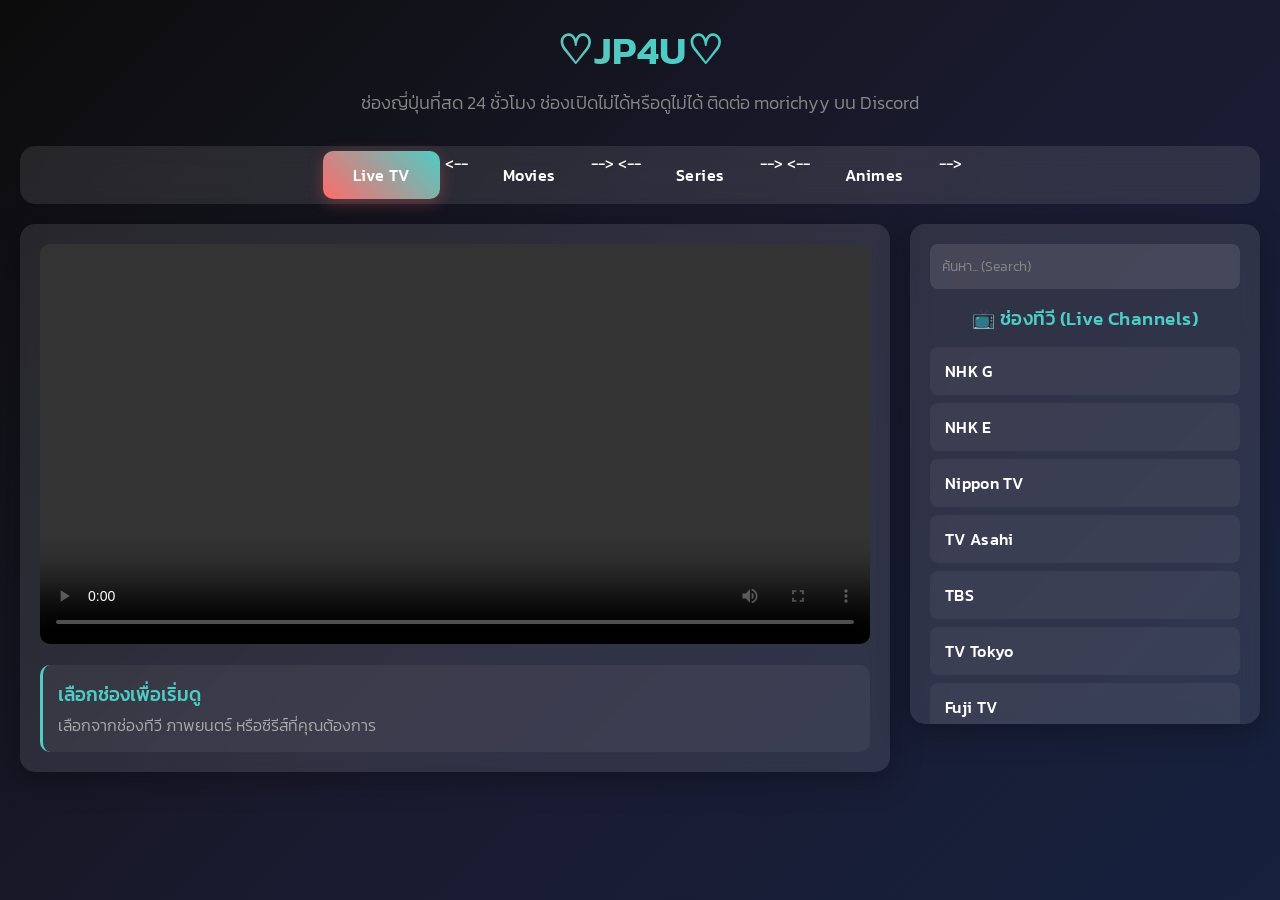
==== commit 2d550b4c: "Update index.html" ====
--- a/index.html
+++ b/index.html
@@ -304,10 +304,10 @@
         </div>
 
         <div class="tabs">
-            // <div class="tab active" data-tab="live">Live TV</div>
-            // <div class="tab" data-tab="movies">Movies</div> 
-            // <div class="tab" data-tab="series">Series</div>
-		    // <div class="tab" data-tab="anime">Animes</div>
+            <div class="tab active" data-tab="live">Live TV</div>
+            <-- <div class="tab" data-tab="movies">Movies</div> -->
+            <-- <div class="tab" data-tab="series">Series</div> -->
+		    <-- <div class="tab" data-tab="anime">Animes</div>-->
         </div>
 
         <div class="player-section">
@@ -924,3 +924,4 @@
 
 
 
+
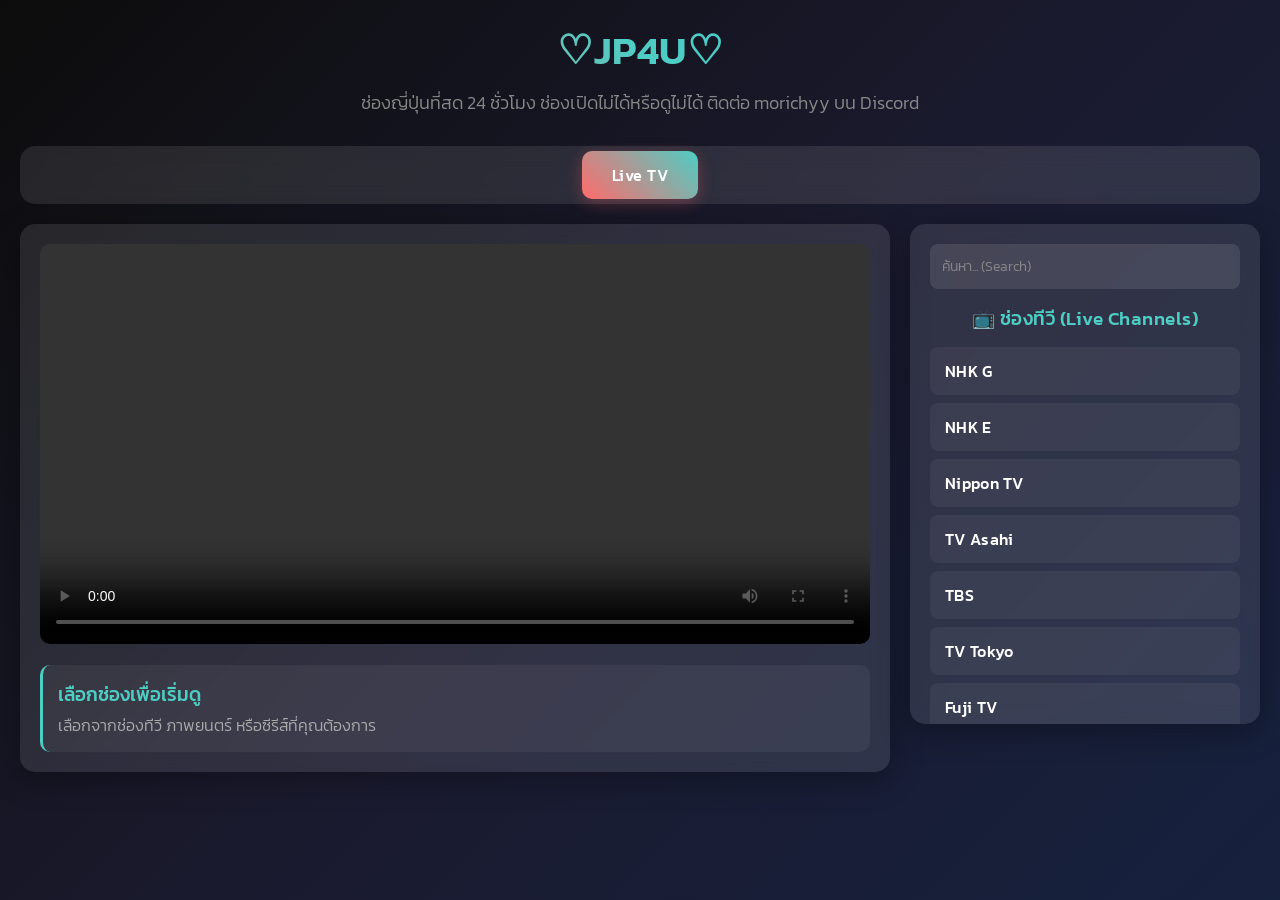
==== commit 4b59da62: "Update index.html" ====
--- a/index.html
+++ b/index.html
@@ -305,9 +305,9 @@
 
         <div class="tabs">
             <div class="tab active" data-tab="live">Live TV</div>
-            <-- <div class="tab" data-tab="movies">Movies</div> -->
-            <-- <div class="tab" data-tab="series">Series</div> -->
-		    <-- <div class="tab" data-tab="anime">Animes</div>-->
+            <!-- <div class="tab" data-tab="movies">Movies</div> -->
+            <!-- <div class="tab" data-tab="series">Series</div> -->
+		    <!-- <div class="tab" data-tab="anime">Animes</div>-->
         </div>
 
         <div class="player-section">
@@ -925,3 +925,4 @@
 
 
 
+
